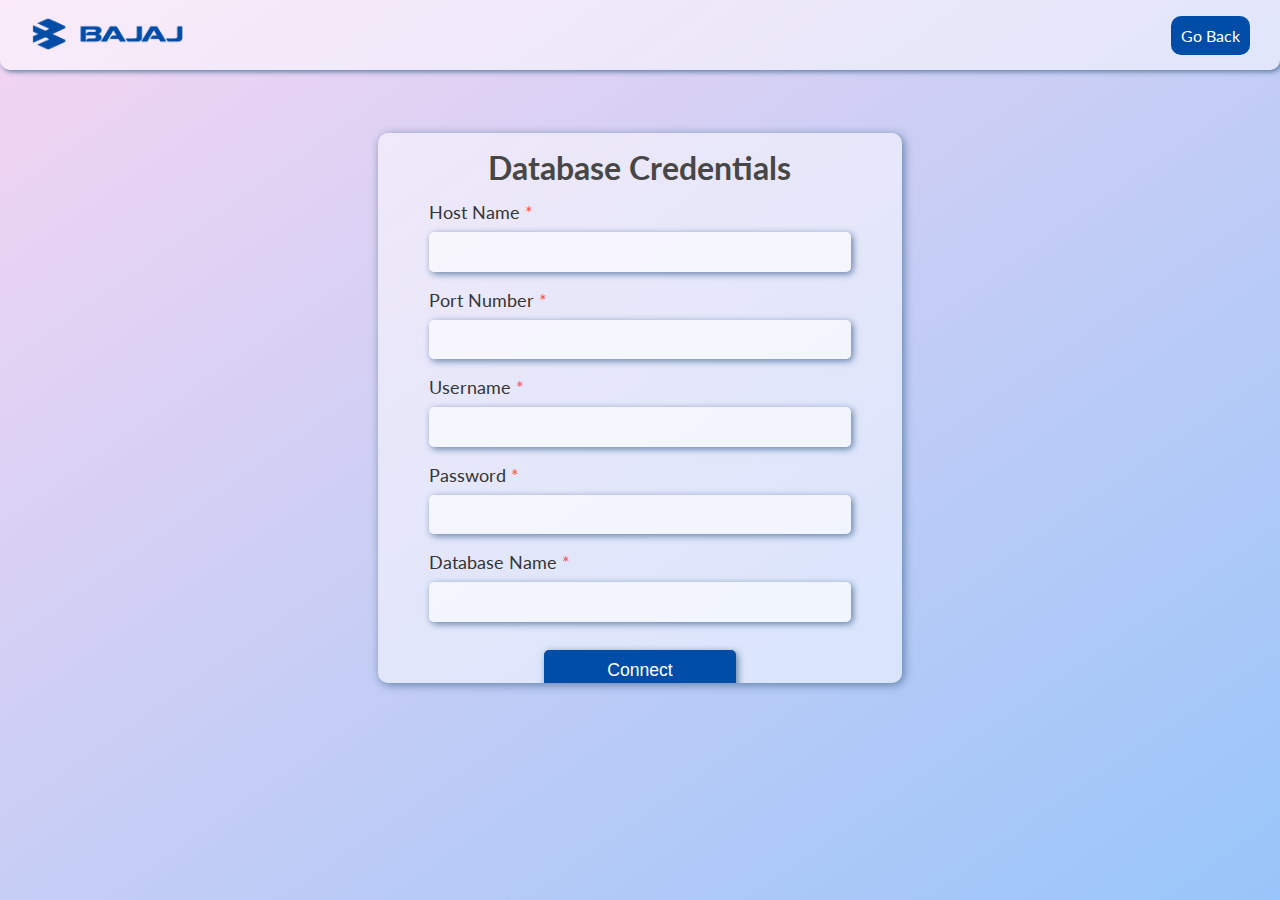
==== ctdb.html @ f4b88997 "Commit_1_joins" ====
<!DOCTYPE html>
<html lang="en">
<head>
    <meta charset="UTF-8">
    <meta http-equiv="X-UA-Compatible" content="IE=edge">
    <meta name="viewport" content="width=device-width, initial-scale=1.0">
    <title>Connect to Database</title>
    <link rel="shortcut icon" href="pictures/favicon.png" type="image/x-icon">
    <link rel="stylesheet" href="ctdbstyle.css">
</head>
<body>
    <div class="outerBox">
        <div class="header">
            <div class="logo"><a href=""><img src="pictures/bajaj_logo.png" alt=""></a></div>
            <div class="signOff"><a onclick="history.back()">Go Back</a></div>
        </div>

        <div class="formDiv">
            <h1>Database Credentials</h1>
            <form action="#">
                <p>
                    <label for="Host" class="requiredField">Host Name</label>
                    <input type="text" id="Host" required>
                </p>
                <p>
                    <label for="Port" class="requiredField">Port Number</label>
                    <input type="text" id="Port" required>
                </p>
                <p>
                    <label for="Username" class="requiredField">Username</label>
                    <input type="text" id="Username" required>
                </p>
                <p>
                    <label for="Password" class="requiredField">Password</label>
                    <input type="password" id="Password" required>
                </p>
                <p>
                    <label for="dbname" class="requiredField">Database Name</label>
                    <input type="text" id="dbname" required>
                </p>
                <div class="connectButton"><button id="connect">Connect</button></div>
                
            </form>
            
        </div>
    </div>
</body>
</html>
---- ctdbstyle.css ----
@import url('https://fonts.googleapis.com/css2?family=Lato:wght@400;700&family=Rubik&display=swap');

*{
    margin: 0;
    padding: 0;
    box-sizing: border-box;
}

::-webkit-scrollbar{
    width: 0;
}

body{
    font-family: 'Lato', sans-serif;
}
.outerBox{
    height: 100vh;
    width: 100vw;
    overflow: hidden scroll;
    align-items: center;
    background: linear-gradient(to top left, rgb(152, 197, 249),rgb(244, 213, 241));
}

.header{
    display: flex;
    align-content: center;
    align-items: center;
    justify-content: space-between;
    box-shadow: 2px 2px 5px  rgb(97 , 128 , 168);
    padding:0 30px 0 20px;
    height: 70px;
    width: 100vw;
    background: rgb(255, 255, 255, 0.5);
    margin: 0 auto;
    border-radius: 0 0px 10px 10px;
    position: sticky;
    top: 0;
}
.logo img{
    height: 60px;
}

.signOff a{
    background: #004da8;
    color: white;
    padding: 10px;
    border-radius: 10px;
    text-decoration: none;
}
.signOff a:hover{
    background: linear-gradient(to top left, rgb(62, 88, 118),rgb(122, 76, 118));
    cursor: pointer;
}
.formDiv{

    display: flex;
    flex-direction: column;
    background: rgb(255, 255, 255, 0.5);
    width: 41vw;
    min-width: 400px;
    height: 85.2vh;
    max-height: 550px;
    min-height: 400px;
    align-items: center;
    margin: 7vh auto;
    box-shadow:2px 2px 10px  rgb(97 , 128 , 168);
    border-radius: 10px;
    overflow: hidden scroll;
}
.formDiv form{
    width: 33vw ;
    min-width: 300px;
    height: 40vh;
}

.formDiv h1{
    color: #484747;
    margin-bottom: 15px;
    margin-top: 15px;
}

.formDiv form p{
    display: flex;
    flex-direction: column;
    margin-bottom: 2vh;
}

.formDiv form p label{
    font-size: 1.1rem;
    margin-bottom: 1vh;
    color: #363535;
}
.formDiv form p input{
    padding: 1.2vh;
    font-size: 1rem;
    color: #363535;
    background: rgb(255, 255, 255, 0.6);
    border: none;
    border-radius: 5px;
    box-shadow: 2px 2px 7px  rgb(97 , 128 , 168);
}

.connectButton{
    display: flex;
    flex-direction: column;
    align-items: center;
    margin: 10px auto;
}
#connect{
    margin-top: 10px;
    padding: 10px;
    font-size: 1.1rem;
    border: none;
    border-radius: 5px;
    color: white;
    width: 15vw;
    min-width: 100px;
    background-color: #004da8;
    box-shadow: 2px 2px 7px  rgb(97 , 128 , 168);
}

#connect:hover{
    background: linear-gradient(to top left, rgb(62, 88, 118),rgb(122, 76, 118));
    cursor: pointer;
}

.requiredField:after{
    content: " *";
    color: rgb(255, 83, 83);
}
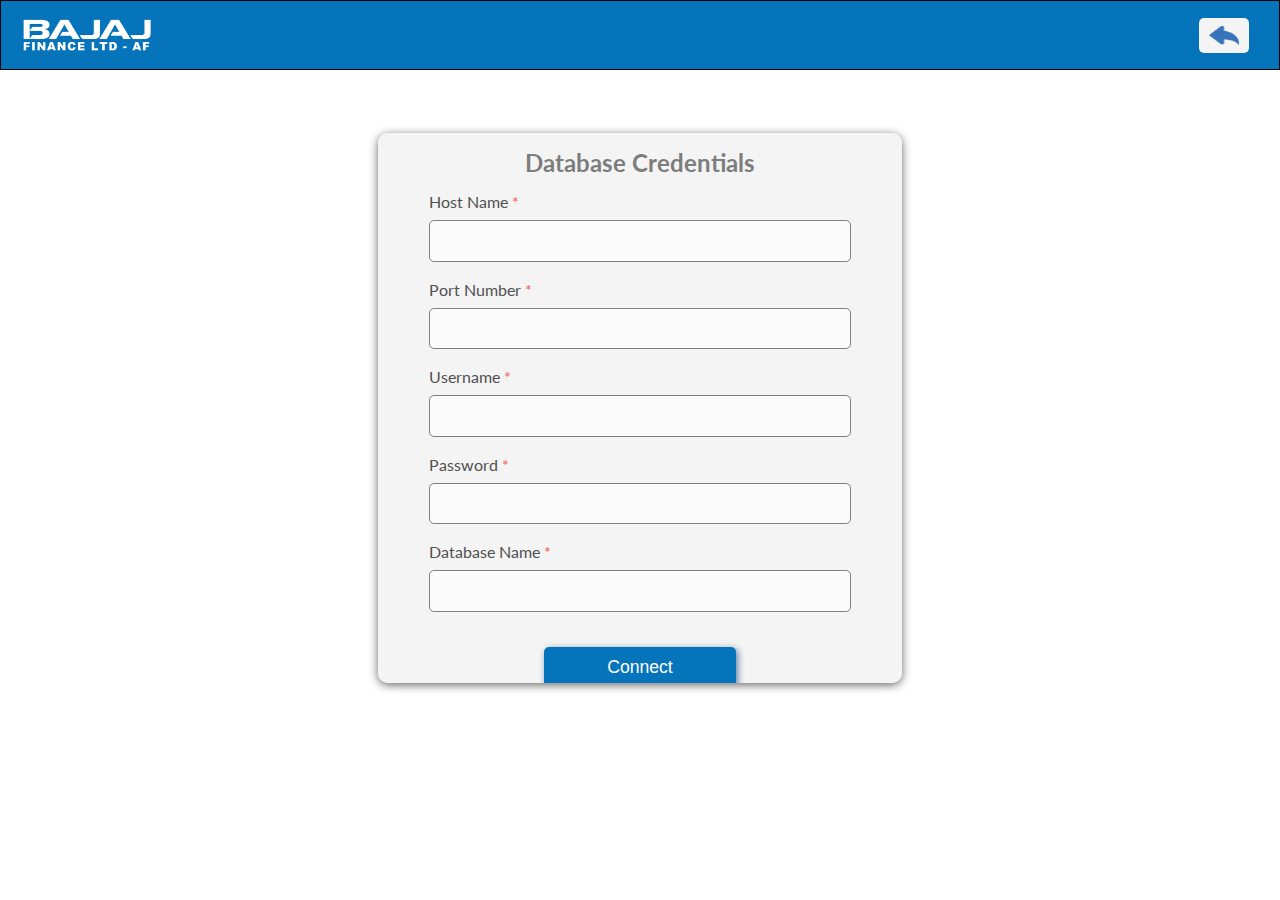
==== commit 477cce61: "Theme_changed" ====
--- a/ctdb.html
+++ b/ctdb.html
@@ -11,8 +11,8 @@
 <body>
     <div class="outerBox">
         <div class="header">
-            <div class="logo"><a href=""><img src="pictures/bajaj_logo.png" alt=""></a></div>
-            <div class="signOff"><a onclick="history.back()">Go Back</a></div>
+            <div class="logo"><a href=""><img src="pictures/Auto Finance Logo.png" alt=""></a></div>
+            <div class="signOff"><a onclick="history.back()"><img src="pictures/NicePng_back-arrow-png_1910611.png" alt=""></a></div>
         </div>
 
         <div class="formDiv">
--- a/ctdbstyle.css
+++ b/ctdbstyle.css
@@ -16,9 +16,9 @@
 .outerBox{
     height: 100vh;
     width: 100vw;
+    /* min-width: 940px; */
+    background: white;
     overflow: hidden scroll;
-    align-items: center;
-    background: linear-gradient(to top left, rgb(152, 197, 249),rgb(244, 213, 241));
 }
 
 .header{
@@ -26,36 +26,48 @@
     align-content: center;
     align-items: center;
     justify-content: space-between;
-    box-shadow: 2px 2px 5px  rgb(97 , 128 , 168);
+    /* box-shadow: 1px 1px 1px  rgb(97 , 128 , 168); */
     padding:0 30px 0 20px;
     height: 70px;
     width: 100vw;
-    background: rgb(255, 255, 255, 0.5);
+    background: #0574bb;
     margin: 0 auto;
-    border-radius: 0 0px 10px 10px;
+    /* border-radius: 0 0px 10px 10px; */
+    border: 1px solid black;
     position: sticky;
     top: 0;
 }
 .logo img{
-    height: 60px;
+    height: 40px;
 }
 
 .signOff a{
-    background: #004da8;
-    color: white;
+    display: flex;
+    height: 35px;
+    background: #f4f4f4;
+    color: black;
     padding: 10px;
-    border-radius: 10px;
+    border-radius: 5px;
     text-decoration: none;
+    align-items: center;
+    align-items: center;
 }
 .signOff a:hover{
-    background: linear-gradient(to top left, rgb(62, 88, 118),rgb(122, 76, 118));
+    /* background: linear-gradient(to top left, rgb(62, 88, 118),rgb(122, 76, 118)); */
+    background: #f4f4f4;
     cursor: pointer;
+}
+
+.signOff a img{
+    width: 30px;
+    height: 19px;
+    color: white;
 }
 .formDiv{
 
     display: flex;
     flex-direction: column;
-    background: rgb(255, 255, 255, 0.5);
+    background: #f4f4f4;
     width: 41vw;
     min-width: 400px;
     height: 85.2vh;
@@ -63,7 +75,7 @@
     min-height: 400px;
     align-items: center;
     margin: 7vh auto;
-    box-shadow:2px 2px 10px  rgb(97 , 128 , 168);
+    box-shadow:0px 2px 10px  rgb(102, 102, 102);
     border-radius: 10px;
     overflow: hidden scroll;
 }
@@ -74,7 +86,8 @@
 }
 
 .formDiv h1{
-    color: #484747;
+    color: #7d7d7d;
+    font-size: 1.5rem;
     margin-bottom: 15px;
     margin-top: 15px;
 }
@@ -86,18 +99,18 @@
 }
 
 .formDiv form p label{
-    font-size: 1.1rem;
+    font-size: 1rem;
     margin-bottom: 1vh;
-    color: #363535;
+    color: #505050;
 }
 .formDiv form p input{
     padding: 1.2vh;
     font-size: 1rem;
     color: #363535;
     background: rgb(255, 255, 255, 0.6);
-    border: none;
+    border: 1px solid gray;
     border-radius: 5px;
-    box-shadow: 2px 2px 7px  rgb(97 , 128 , 168);
+    /* box-shadow: 2px 2px 7px  rgb(97 , 128 , 168); */
 }
 
 .connectButton{
@@ -107,7 +120,7 @@
     margin: 10px auto;
 }
 #connect{
-    margin-top: 10px;
+    margin-top: 17px;
     padding: 10px;
     font-size: 1.1rem;
     border: none;
@@ -115,12 +128,13 @@
     color: white;
     width: 15vw;
     min-width: 100px;
-    background-color: #004da8;
+    background-color: #0574bb;
     box-shadow: 2px 2px 7px  rgb(97 , 128 , 168);
 }
 
 #connect:hover{
-    background: linear-gradient(to top left, rgb(62, 88, 118),rgb(122, 76, 118));
+    /* background: linear-gradient(to top left, rgb(62, 88, 118),rgb(122, 76, 118)); */
+    background: #065e95;
     cursor: pointer;
 }
 
